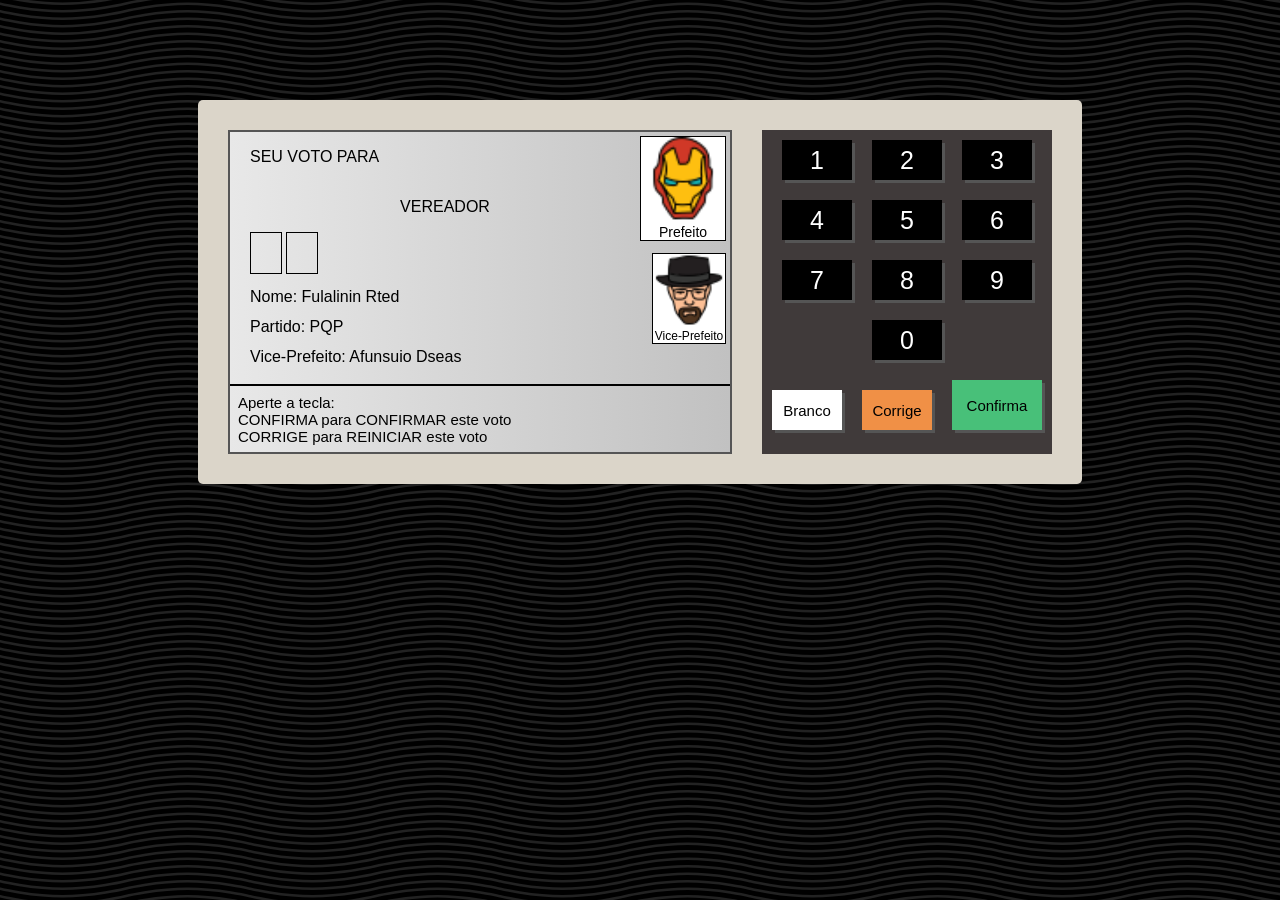
==== urna-eletronica-JS/index.html @ 9743d306 "configurando html e css da urna eletronica" ====
<!DOCTYPE html>
<html lang="pt-br">
<head>
    <meta charset="UTF-8">
    <meta http-equiv="X-UA-Compatible" content="IE=edge">
    <meta name="viewport" content="width=device-width, initial-scale=1.0">
    <link rel="stylesheet" href="style.css">
    <title>Urna Eletrônica</title>
</head>
<body>
    <div class="urna">
        <div class="tela">
            <div class="d-1">
                <div class="d-1--left">
                    <div class="d-1-1">
                        <span>SEU VOTO PARA</span>
                    </div>
                    <div class="d-1-2">
                        <span>VEREADOR</span>
                    </div>
                    <div class="d-1-3">
                        <div class="numero pisca"></div>
                        <div class="numero"></div>
                    </div>
                    <div class="d-1-4">
                        Nome: Fulalinin Rted <br/>
                        Partido: PQP <br/>
                        Vice-Prefeito: Afunsuio Dseas <br/>
                    </div>
                </div>
                <div class="d-1--right">
                    <div class="d-1-image">
                        <img src="images/iron-man.png" alt="Prefeito"/>
                        Prefeito
                    </div>
                    <div class="d-1-image small">
                        <img src="images/walter-white.png" alt="Vice-Prefeito"/>
                        Vice-Prefeito
                    </div>
                </div>
            </div>
            <div class="d-2">
                Aperte a tecla: <br/>
                CONFIRMA para CONFIRMAR este voto <br/>
                CORRIGE para REINICIAR este voto
            </div>
        </div>
        <div class="teclado">
            <div class="teclado--linha">
                <div class="teclado--botao">1</div>
                <div class="teclado--botao">2</div>
                <div class="teclado--botao">3</div>
            </div>
            <div class="teclado--linha">
                <div class="teclado--botao">4</div>
                <div class="teclado--botao">5</div>
                <div class="teclado--botao">6</div>
            </div>
            <div class="teclado--linha">
                <div class="teclado--botao">7</div>
                <div class="teclado--botao">8</div>
                <div class="teclado--botao">9</div>
            </div>
            <div class="teclado--linha">
                <div class="teclado--botao">0</div>                
            </div>
            <div class="teclado--linha">
                <div class="teclado--botao botao--branco">Branco</div>
                <div class="teclado--botao botao--corrige">Corrige</div>
                <div class="teclado--botao botao--confirma">Confirma</div>
            </div>
        </div>
    </div>
</body>
</html>
---- urna-eletronica-JS/style.css ----
@keyframes pisca {
    0% {
        opacity: 0.2;
    }
    50% {
        opacity: 1;
    }
    100% {
        opacity: 0.2;
    }
}


body {
    margin: 0;
    display: flex;
    justify-content: center;
    align-items: center;

    background-color: #000000;
    background-image: url("data:image/svg+xml,%3Csvg xmlns='http://www.w3.org/2000/svg' width='250' height='30' viewBox='0 0 1000 120'%3E%3Cg fill='none' stroke='%23222' stroke-width='10' %3E%3Cpath d='M-500 75c0 0 125-30 250-30S0 75 0 75s125 30 250 30s250-30 250-30s125-30 250-30s250 30 250 30s125 30 250 30s250-30 250-30'/%3E%3Cpath d='M-500 45c0 0 125-30 250-30S0 45 0 45s125 30 250 30s250-30 250-30s125-30 250-30s250 30 250 30s125 30 250 30s250-30 250-30'/%3E%3Cpath d='M-500 105c0 0 125-30 250-30S0 105 0 105s125 30 250 30s250-30 250-30s125-30 250-30s250 30 250 30s125 30 250 30s250-30 250-30'/%3E%3Cpath d='M-500 15c0 0 125-30 250-30S0 15 0 15s125 30 250 30s250-30 250-30s125-30 250-30s250 30 250 30s125 30 250 30s250-30 250-30'/%3E%3Cpath d='M-500-15c0 0 125-30 250-30S0-15 0-15s125 30 250 30s250-30 250-30s125-30 250-30s250 30 250 30s125 30 250 30s250-30 250-30'/%3E%3Cpath d='M-500 135c0 0 125-30 250-30S0 135 0 135s125 30 250 30s250-30 250-30s125-30 250-30s250 30 250 30s125 30 250 30s250-30 250-30'/%3E%3C/g%3E%3C/svg%3E");

    font-family: Arial, Helvetica, sans-serif;
}

.urna {
    background-color: #dbd5c9;
    padding: 30px;
    display: flex;
    margin-top: 100px;
    border-radius: 5px;
}

.tela {
    width: 500px;
    height: 320px;
    background: linear-gradient(to right, #e8e8e8, #c1c1c1);
    border: 2px solid #555;
    display: flex;
    flex-direction: column;
}

.teclado {
    margin-left: 30px;
    background-color: #403A3A;
}

.teclado--linha {
    display: flex;
    justify-content: center;
    align-items: flex-end;
}

.teclado--botao {
    width: 70px;
    height: 40px;
    background-color: #000;
    color: #fff;
    font-size: 25px;
    display: flex;
    align-items: center;
    justify-content: center;
    margin: 10px;
    cursor: pointer;
    box-shadow: 3px 3px 0px #555;
}

.botao--branco {
    background-color: #fff;
    color: #000;
    font-size: 15px;
}

.botao--corrige {
    background-color: #f09046;
    color: #000;
    font-size: 15px;
}

.botao--confirma {
    background-color: #48c079;
    color: #000;
    font-size: 15px;
    width: 90px;
    height: 50px;
}

/* TELA */
.d-1 {
    flex: 1;
    display: flex;
}

.d-1--left {
    flex: 1;
    display: flex;
    flex-direction: column;
    padding-left: 20px;
}

.d-1-1 {
    height: 50px;
    display: flex;
    align-items: center;
}

.d-1-2 {
    height: 50px;
    display: flex;
    align-items: center;
    justify-content: center
}

.d-1-3 {
    height: 50px; 
}

.numero {
    display: inline-block;
    width: 30px;
    height: 40px;
    border: 1px solid #000;
    text-align: center;
    line-height: 40px;
    font-size: 25px;
}

.pisca {
    animation-name: pisca;
    animation-duration: 1s;
    animation-iteration-count: infinite;
    
}

.d-1-4 {
    flex: 1;
    line-height: 30px;
}

.d-1--right {
    width: 90px;
    display: flex;
    flex-direction: column;
    align-items: flex-end;
}

.d-1-image {
    border: 1px solid #000;
    background-color: #fff;
    text-align: center; 
    font-size: 14px ; 
    margin: 4px 4px 8px 0;  
}

.d-1-image img{
    width: 100%;
}

.d-1-image.small {
    width: 80%;
    font-size: 12px ;   

}

.d-2 {
    height: 50px;
    font-size: 15px ;
    border-top: 2px solid #000;
    padding: 8px;
}
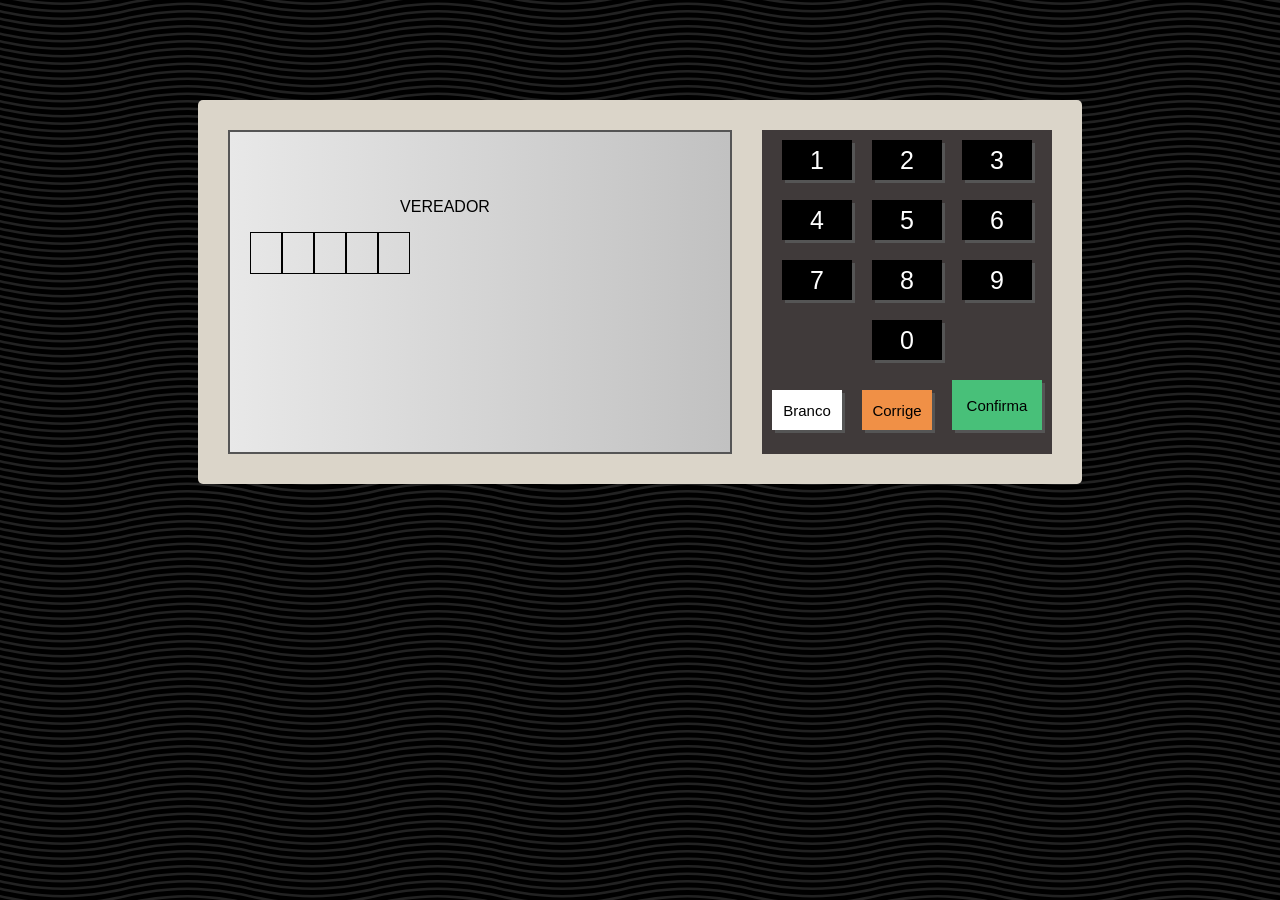
==== commit 48bbbc79: "Preenchendo Interface com números" ====
--- a/urna-eletronica-JS/index.html
+++ b/urna-eletronica-JS/index.html
@@ -47,29 +47,33 @@
         </div>
         <div class="teclado">
             <div class="teclado--linha">
-                <div class="teclado--botao">1</div>
-                <div class="teclado--botao">2</div>
-                <div class="teclado--botao">3</div>
+                <div class="teclado--botao" onclick="clicou('1')">1</div>
+                <div class="teclado--botao" onclick="clicou('2')">2</div>
+                <div class="teclado--botao" onclick="clicou('3')">3</div>
             </div>
             <div class="teclado--linha">
-                <div class="teclado--botao">4</div>
-                <div class="teclado--botao">5</div>
-                <div class="teclado--botao">6</div>
+                <div class="teclado--botao" onclick="clicou('4')">4</div>
+                <div class="teclado--botao" onclick="clicou('5')">5</div>
+                <div class="teclado--botao" onclick="clicou('6')">6</div>
             </div>
             <div class="teclado--linha">
-                <div class="teclado--botao">7</div>
-                <div class="teclado--botao">8</div>
-                <div class="teclado--botao">9</div>
+                <div class="teclado--botao" onclick="clicou('7')">7</div>
+                <div class="teclado--botao" onclick="clicou('8')">8</div>
+                <div class="teclado--botao" onclick="clicou('9')">9</div>
             </div>
             <div class="teclado--linha">
-                <div class="teclado--botao">0</div>                
+                <div class="teclado--botao" onclick="clicou('0')">0</div>                
             </div>
             <div class="teclado--linha">
-                <div class="teclado--botao botao--branco">Branco</div>
-                <div class="teclado--botao botao--corrige">Corrige</div>
-                <div class="teclado--botao botao--confirma">Confirma</div>
+                <div class="teclado--botao botao--branco" onclick="branco()">Branco</div>
+                <div class="teclado--botao botao--corrige" onclick="corrige()">Corrige</div>
+                <div class="teclado--botao botao--confirma" onclick="confirma()">Confirma</div>
             </div>
         </div>
     </div>
+
+        <!-- scripts -->
+    <script src="etapas.js"></script>
+    <script src="script.js"></script>
 </body>
 </html>
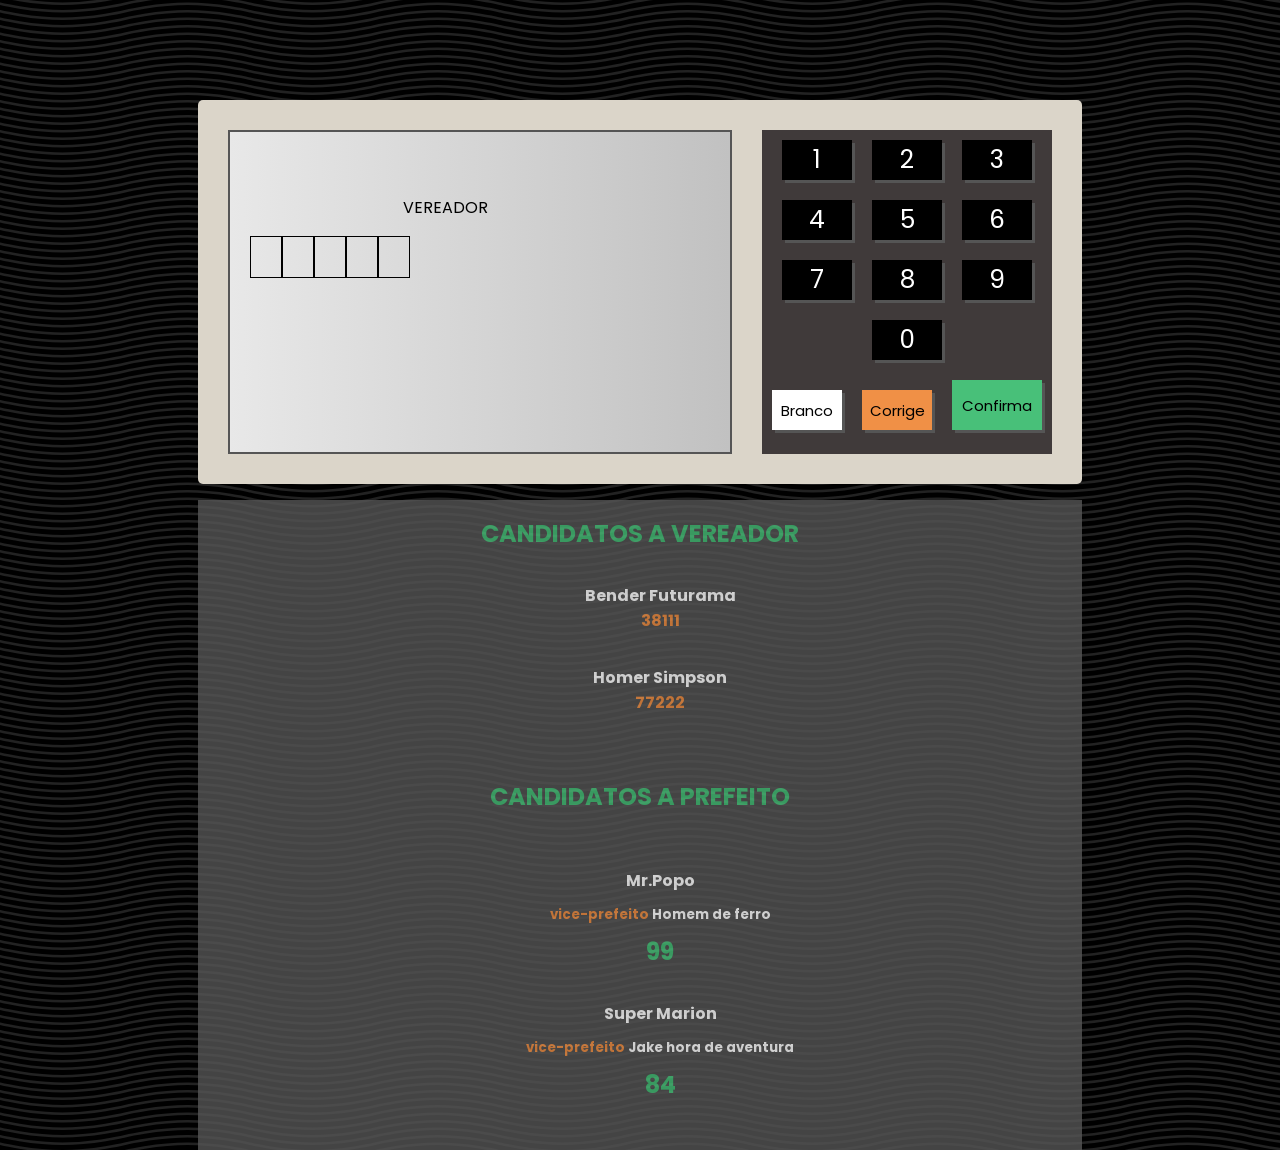
==== commit 708eab1f: "corrigindo alguns bugs e adicionando nome do vice prefeito" ====
--- a/urna-eletronica-JS/index.html
+++ b/urna-eletronica-JS/index.html
@@ -8,69 +8,92 @@
     <title>Urna Eletrônica</title>
 </head>
 <body>
-    <div class="urna">
-        <div class="tela">
-            <div class="d-1">
-                <div class="d-1--left">
-                    <div class="d-1-1">
-                        <span>SEU VOTO PARA</span>
+    <main>
+        <div class="urna">
+            <div class="tela">
+                <div class="d-1">
+                    <div class="d-1--left">
+                        <div class="d-1-1">
+                            <span>SEU VOTO PARA</span>
+                        </div>
+                        <div class="d-1-2">
+                            <span>VEREADOR</span>
+                        </div>
+                        <div class="d-1-3">
+                            <div class="numero pisca"></div>
+                            <div class="numero"></div>
+                        </div>
+                        <div class="d-1-4">
+                            Nome: Fulalinin Rted <br/>
+                            Partido: PQP <br/>
+                            Vice-Prefeito: Afunsuio Dseas <br/>
+                        </div>
                     </div>
-                    <div class="d-1-2">
-                        <span>VEREADOR</span>
-                    </div>
-                    <div class="d-1-3">
-                        <div class="numero pisca"></div>
-                        <div class="numero"></div>
-                    </div>
-                    <div class="d-1-4">
-                        Nome: Fulalinin Rted <br/>
-                        Partido: PQP <br/>
-                        Vice-Prefeito: Afunsuio Dseas <br/>
+                    <div class="d-1--right">
+                        <div class="d-1-image">
+                            <img src="" alt="Prefeito"/>
+                            Prefeito
+                        </div>
+                        <div class="d-1-image small">
+                            <img src="" alt="Vice-Prefeito"/>
+                            Vice-Prefeito
+                        </div>
                     </div>
                 </div>
-                <div class="d-1--right">
-                    <div class="d-1-image">
-                        <img src="images/iron-man.png" alt="Prefeito"/>
-                        Prefeito
-                    </div>
-                    <div class="d-1-image small">
-                        <img src="images/walter-white.png" alt="Vice-Prefeito"/>
-                        Vice-Prefeito
-                    </div>
+                <div class="d-2">
+                    Aperte a tecla: <br/>
+                    CONFIRMA para CONFIRMAR este voto <br/>
+                    CORRIGE para REINICIAR este voto
                 </div>
             </div>
-            <div class="d-2">
-                Aperte a tecla: <br/>
-                CONFIRMA para CONFIRMAR este voto <br/>
-                CORRIGE para REINICIAR este voto
+            <div class="teclado">
+                <div class="teclado--linha">
+                    <div class="teclado--botao" onclick="clicou('1')">1</div>
+                    <div class="teclado--botao" onclick="clicou('2')">2</div>
+                    <div class="teclado--botao" onclick="clicou('3')">3</div>
+                </div>
+                <div class="teclado--linha">
+                    <div class="teclado--botao" onclick="clicou('4')">4</div>
+                    <div class="teclado--botao" onclick="clicou('5')">5</div>
+                    <div class="teclado--botao" onclick="clicou('6')">6</div>
+                </div>
+                <div class="teclado--linha">
+                    <div class="teclado--botao" onclick="clicou('7')">7</div>
+                    <div class="teclado--botao" onclick="clicou('8')">8</div>
+                    <div class="teclado--botao" onclick="clicou('9')">9</div>
+                </div>
+                <div class="teclado--linha">
+                    <div class="teclado--botao" onclick="clicou('0')">0</div>                
+                </div>
+                <div class="teclado--linha">
+                    <div class="teclado--botao botao--branco" onclick="branco()">Branco</div>
+                    <div class="teclado--botao botao--corrige" onclick="corrige()">Corrige</div>
+                    <div class="teclado--botao botao--confirma" onclick="confirma()">Confirma</div>
+                </div>
             </div>
         </div>
-        <div class="teclado">
-            <div class="teclado--linha">
-                <div class="teclado--botao" onclick="clicou('1')">1</div>
-                <div class="teclado--botao" onclick="clicou('2')">2</div>
-                <div class="teclado--botao" onclick="clicou('3')">3</div>
-            </div>
-            <div class="teclado--linha">
-                <div class="teclado--botao" onclick="clicou('4')">4</div>
-                <div class="teclado--botao" onclick="clicou('5')">5</div>
-                <div class="teclado--botao" onclick="clicou('6')">6</div>
-            </div>
-            <div class="teclado--linha">
-                <div class="teclado--botao" onclick="clicou('7')">7</div>
-                <div class="teclado--botao" onclick="clicou('8')">8</div>
-                <div class="teclado--botao" onclick="clicou('9')">9</div>
-            </div>
-            <div class="teclado--linha">
-                <div class="teclado--botao" onclick="clicou('0')">0</div>                
-            </div>
-            <div class="teclado--linha">
-                <div class="teclado--botao botao--branco" onclick="branco()">Branco</div>
-                <div class="teclado--botao botao--corrige" onclick="corrige()">Corrige</div>
-                <div class="teclado--botao botao--confirma" onclick="confirma()">Confirma</div>
-            </div>
+        <div class="banner">
+            <h1>Candidatos a VEREADOR</h1>
+            <ul>
+                <li>Bender Futurama<br/> <span>38111</span></li>
+                <li>Homer Simpson<br/> <span>77222</span></li>                
+            </ul>
+            <h1>Candidatos a prefeito</h1>
+            <ul>
+                <li>
+                    <h4>Mr.Popo</h4>
+                    <small><span>vice-prefeito</span> Homem de ferro</small>
+                    <p>99</p>                
+                </li>
+                <li>
+                    <h4>Super Marion</h4>
+                    <small><span>vice-prefeito</span> Jake hora de aventura</small>
+                    <p>84</p>                
+                </li>
+            </ul>
         </div>
-    </div>
+    </main>
+
 
         <!-- scripts -->
     <script src="etapas.js"></script>
--- a/urna-eletronica-JS/style.css
+++ b/urna-eletronica-JS/style.css
@@ -1,3 +1,5 @@
+@import url('https://fonts.googleapis.com/css2?family=Poppins:wght@100;200;300;400;500;700;800&display=swap');
+
 @keyframes pisca {
     0% {
         opacity: 0.2;
@@ -20,7 +22,7 @@
     background-color: #000000;
     background-image: url("data:image/svg+xml,%3Csvg xmlns='http://www.w3.org/2000/svg' width='250' height='30' viewBox='0 0 1000 120'%3E%3Cg fill='none' stroke='%23222' stroke-width='10' %3E%3Cpath d='M-500 75c0 0 125-30 250-30S0 75 0 75s125 30 250 30s250-30 250-30s125-30 250-30s250 30 250 30s125 30 250 30s250-30 250-30'/%3E%3Cpath d='M-500 45c0 0 125-30 250-30S0 45 0 45s125 30 250 30s250-30 250-30s125-30 250-30s250 30 250 30s125 30 250 30s250-30 250-30'/%3E%3Cpath d='M-500 105c0 0 125-30 250-30S0 105 0 105s125 30 250 30s250-30 250-30s125-30 250-30s250 30 250 30s125 30 250 30s250-30 250-30'/%3E%3Cpath d='M-500 15c0 0 125-30 250-30S0 15 0 15s125 30 250 30s250-30 250-30s125-30 250-30s250 30 250 30s125 30 250 30s250-30 250-30'/%3E%3Cpath d='M-500-15c0 0 125-30 250-30S0-15 0-15s125 30 250 30s250-30 250-30s125-30 250-30s250 30 250 30s125 30 250 30s250-30 250-30'/%3E%3Cpath d='M-500 135c0 0 125-30 250-30S0 135 0 135s125 30 250 30s250-30 250-30s125-30 250-30s250 30 250 30s125 30 250 30s250-30 250-30'/%3E%3C/g%3E%3C/svg%3E");
 
-    font-family: Arial, Helvetica, sans-serif;
+    font-family: 'Poppins', sans-serif;
 }
 
 .urna {
@@ -113,6 +115,8 @@
 
 .d-1-3 {
     height: 50px; 
+    display: flex;
+    align-items: center;
 }
 
 .numero {
@@ -163,8 +167,67 @@
 }
 
 .d-2 {
-    height: 50px;
-    font-size: 15px ;
+    height: 70px;
+    font-size: 12px ;
     border-top: 2px solid #000;
     padding: 8px;
+}
+
+
+.aviso--grande {
+    font-size: 24px;
+    font-weight: bold;
+    text-align: center;
+    color: red;
+}
+
+.aviso--gigante {
+    font-size:70px;
+    font-weight: bold;
+    flex: 1;
+    display: flex;
+    align-items: center;
+    justify-content: center;
+}
+
+
+/* banner */
+
+.banner {
+    display: flex;
+    flex-direction: column;
+    margin-top:16px;
+    align-items: center;
+    justify-self: center;
+    background-color: #555;
+    opacity: .8;
+    color: #48c079;
+}
+
+.banner h1 {
+    font-size: 24px;
+    text-align: center;
+    text-transform: uppercase;
+}
+
+.banner ul li {
+    list-style-type: none;
+    text-align: center;
+    color: #fff;
+    font-weight: bold;
+    margin-bottom: 32px;
+}
+
+.banner span {
+    color: #f09046;
+}
+
+.banner ul li h4 {
+    margin-bottom: 8px;
+}
+
+.banner ul li p {
+    color: #48c079;
+    font-size:24px;
+    margin-top: 8px;
 }
